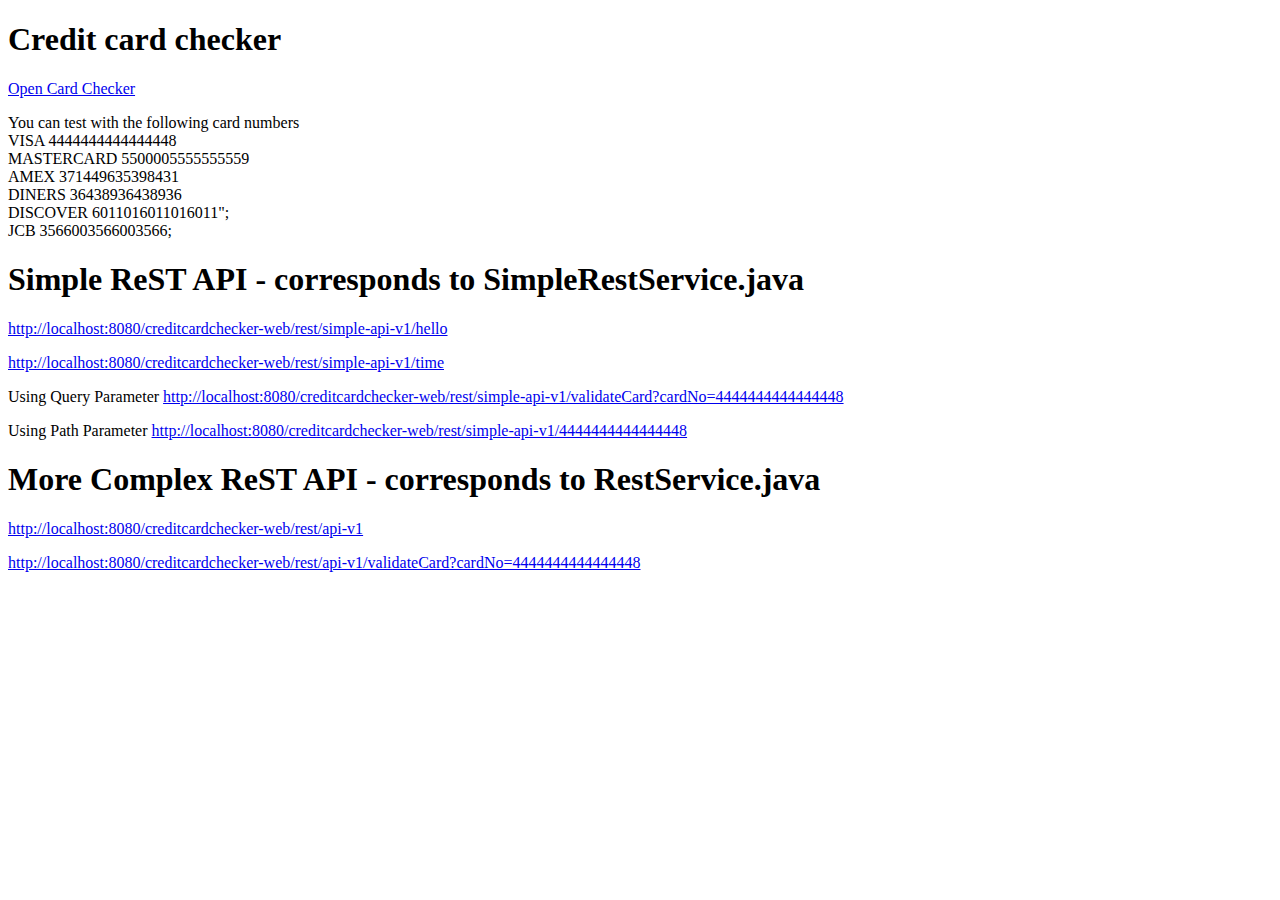
==== web/target/creditcardchecker-web-0.1-SNAPSHOT/index.html @ c76f973c "Add files via upload" ====
<!DOCTYPE html>
<html>
    <head>
        <title>Start Page</title>
        <meta http-equiv="Content-Type" content="text/html; charset=UTF-8">
    </head>
    <body>
        <h1>Credit card checker</h1>

        <a href="./checkcard.jsp" target="_blank" >Open Card Checker</a>

        <p> You can test with the following card numbers
            <BR>VISA  4444444444444448
            <BR>MASTERCARD 5500005555555559
            <BR>AMEX 371449635398431
            <BR>DINERS 36438936438936
            <BR>DISCOVER 6011016011016011";
            <BR>JCB 3566003566003566;
        </p>

        <h1>Simple ReST API - corresponds to SimpleRestService.java</h1>
        <p><a href="http://localhost:8080/creditcardchecker-web/rest/simple-api-v1/hello" >http://localhost:8080/creditcardchecker-web/rest/simple-api-v1/hello</a></p>
        <p><a href="http://localhost:8080/creditcardchecker-web/rest/simple-api-v1/time" >http://localhost:8080/creditcardchecker-web/rest/simple-api-v1/time</a></p>
        <p>Using Query Parameter <a href="http://localhost:8080/creditcardchecker-web/rest/simple-api-v1/validateCard?cardNo=4444444444444448" >http://localhost:8080/creditcardchecker-web/rest/simple-api-v1/validateCard?cardNo=4444444444444448</a></p>
        <p>Using Path Parameter  <a href="http://localhost:8080/creditcardchecker-web/rest/simple-api-v1/validateCard/4444444444444448" >http://localhost:8080/creditcardchecker-web/rest/simple-api-v1/4444444444444448</a></p>

        
        <h1>More Complex ReST API - corresponds to RestService.java</h1>
        <p><a href="http://localhost:8080/creditcardchecker-web/rest/api-v1" >http://localhost:8080/creditcardchecker-web/rest/api-v1</a></p>
        <p><a href="http://localhost:8080/creditcardchecker-web/rest/api-v1/validateCard?cardNo=4444444444444448" >http://localhost:8080/creditcardchecker-web/rest/api-v1/validateCard?cardNo=4444444444444448</a></p>


    </body>
</html>
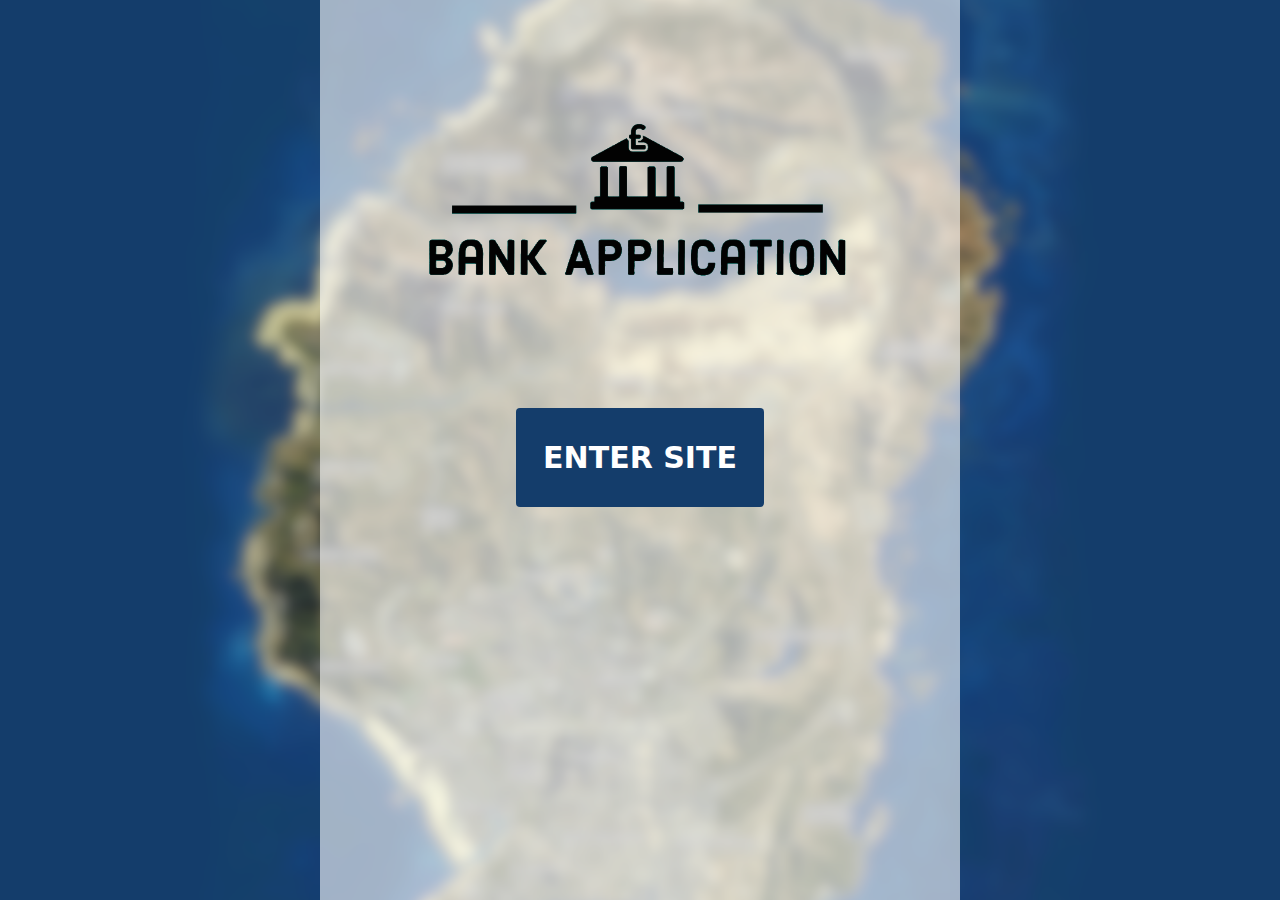
==== commit 3ebd13b0: "front end" ====
--- a/web/target/creditcardchecker-web-0.1-SNAPSHOT/index.html
+++ b/web/target/creditcardchecker-web-0.1-SNAPSHOT/index.html
@@ -1,34 +1,23 @@
-<!DOCTYPE html>
-<html>
-    <head>
-        <title>Start Page</title>
-        <meta http-equiv="Content-Type" content="text/html; charset=UTF-8">
-    </head>
-    <body>
-        <h1>Credit card checker</h1>
-
-        <a href="./checkcard.jsp" target="_blank" >Open Card Checker</a>
-
-        <p> You can test with the following card numbers
-            <BR>VISA  4444444444444448
-            <BR>MASTERCARD 5500005555555559
-            <BR>AMEX 371449635398431
-            <BR>DINERS 36438936438936
-            <BR>DISCOVER 6011016011016011";
-            <BR>JCB 3566003566003566;
-        </p>
-
-        <h1>Simple ReST API - corresponds to SimpleRestService.java</h1>
-        <p><a href="http://localhost:8080/creditcardchecker-web/rest/simple-api-v1/hello" >http://localhost:8080/creditcardchecker-web/rest/simple-api-v1/hello</a></p>
-        <p><a href="http://localhost:8080/creditcardchecker-web/rest/simple-api-v1/time" >http://localhost:8080/creditcardchecker-web/rest/simple-api-v1/time</a></p>
-        <p>Using Query Parameter <a href="http://localhost:8080/creditcardchecker-web/rest/simple-api-v1/validateCard?cardNo=4444444444444448" >http://localhost:8080/creditcardchecker-web/rest/simple-api-v1/validateCard?cardNo=4444444444444448</a></p>
-        <p>Using Path Parameter  <a href="http://localhost:8080/creditcardchecker-web/rest/simple-api-v1/validateCard/4444444444444448" >http://localhost:8080/creditcardchecker-web/rest/simple-api-v1/4444444444444448</a></p>
-
-        
-        <h1>More Complex ReST API - corresponds to RestService.java</h1>
-        <p><a href="http://localhost:8080/creditcardchecker-web/rest/api-v1" >http://localhost:8080/creditcardchecker-web/rest/api-v1</a></p>
-        <p><a href="http://localhost:8080/creditcardchecker-web/rest/api-v1/validateCard?cardNo=4444444444444448" >http://localhost:8080/creditcardchecker-web/rest/api-v1/validateCard?cardNo=4444444444444448</a></p>
-
-
-    </body>
-</html>
+<!DOCTYPE html>
+<html lang="en">
+
+<head>
+    <meta charset="utf-8">
+    <meta name="viewport" content="width=device-width, initial-scale=1.0, shrink-to-fit=no">
+    <title>bank</title>
+    <link rel="stylesheet" href="assets/bootstrap/css/bootstrap.min.css">
+    <link rel="stylesheet" href="assets/css/Footer-Basic.css">
+    <link rel="stylesheet" href="assets/css/styles.css">
+</head>
+
+<body style="opacity: 1;height: 100vh;font-size: 16px;">
+    <div id="indexBackground">
+        <img id="logo" src="assets/img/logo.png" style="width: 75%;">
+        <button class="btn btn-primary" id="btnIndex" type="button" style="font-size: 30px;color: rgb(255,255,255);font-weight: bold;background: rgb(20,61,107);border-style: none;">
+            <a href="./home.jsp" style="color: rgb(255,255,255);">ENTER SITE</a>
+        </button>
+    </div>
+    <script src="assets/bootstrap/js/bootstrap.min.js"></script>
+</body>
+
+</html>--- a/web/target/creditcardchecker-web-0.1-SNAPSHOT/assets/css/Footer-Basic.css
+++ b/web/target/creditcardchecker-web-0.1-SNAPSHOT/assets/css/Footer-Basic.css
@@ -0,0 +1,60 @@
+.footer-basic {
+  padding: 40px 0;
+  background-color: #ffffff;
+  color: #4b4c4d;
+}
+
+.footer-basic ul {
+  padding: 0;
+  list-style: none;
+  text-align: center;
+  font-size: 18px;
+  line-height: 1.6;
+  margin-bottom: 0;
+}
+
+.footer-basic li {
+  padding: 0 10px;
+}
+
+.footer-basic ul a {
+  color: inherit;
+  text-decoration: none;
+  opacity: 0.8;
+}
+
+.footer-basic ul a:hover {
+  opacity: 1;
+}
+
+.footer-basic .social {
+  text-align: center;
+  padding-bottom: 25px;
+}
+
+.footer-basic .social > a {
+  font-size: 24px;
+  width: 40px;
+  height: 40px;
+  line-height: 40px;
+  display: inline-block;
+  text-align: center;
+  border-radius: 50%;
+  border: 1px solid #ccc;
+  margin: 0 8px;
+  color: inherit;
+  opacity: 0.75;
+}
+
+.footer-basic .social > a:hover {
+  opacity: 0.9;
+}
+
+.footer-basic .copyright {
+  margin-top: 15px;
+  text-align: center;
+  font-size: 13px;
+  color: #aaa;
+  margin-bottom: 0;
+}
+
--- a/web/target/creditcardchecker-web-0.1-SNAPSHOT/assets/css/styles.css
+++ b/web/target/creditcardchecker-web-0.1-SNAPSHOT/assets/css/styles.css
@@ -0,0 +1,50 @@
+body {
+  background-image: url('../../assets/img/background.png');
+  background-repeat: inherit;
+  background-size: cover;
+  background-position: center;
+  text-align: center;
+}
+
+#indexBackground {
+  display: block;
+  margin: auto;
+  width: 50%;
+  height: 100%;
+  background-image: url('../../assets/img/backgroundImage.png');
+}
+
+#logo {
+  display: block;
+  padding-top: 10vh;
+  margin: auto;
+}
+
+#btnIndex {
+  display: inline-block;
+  margin: auto;
+  margin-top: 10vh;
+  padding: 3vh;
+}
+
+#homeBackground {
+  display: block;
+  margin: auto;
+  width: 75%;
+  height: 100%;
+  background-image: url('../../assets/img/backgroundImage.png');
+}
+
+#homeLogo {
+}
+
+a {
+  text-decoration: none;
+}
+
+.footer-basic {
+  bottom: 0;
+  position: fixed;
+  width: 75%;
+}
+
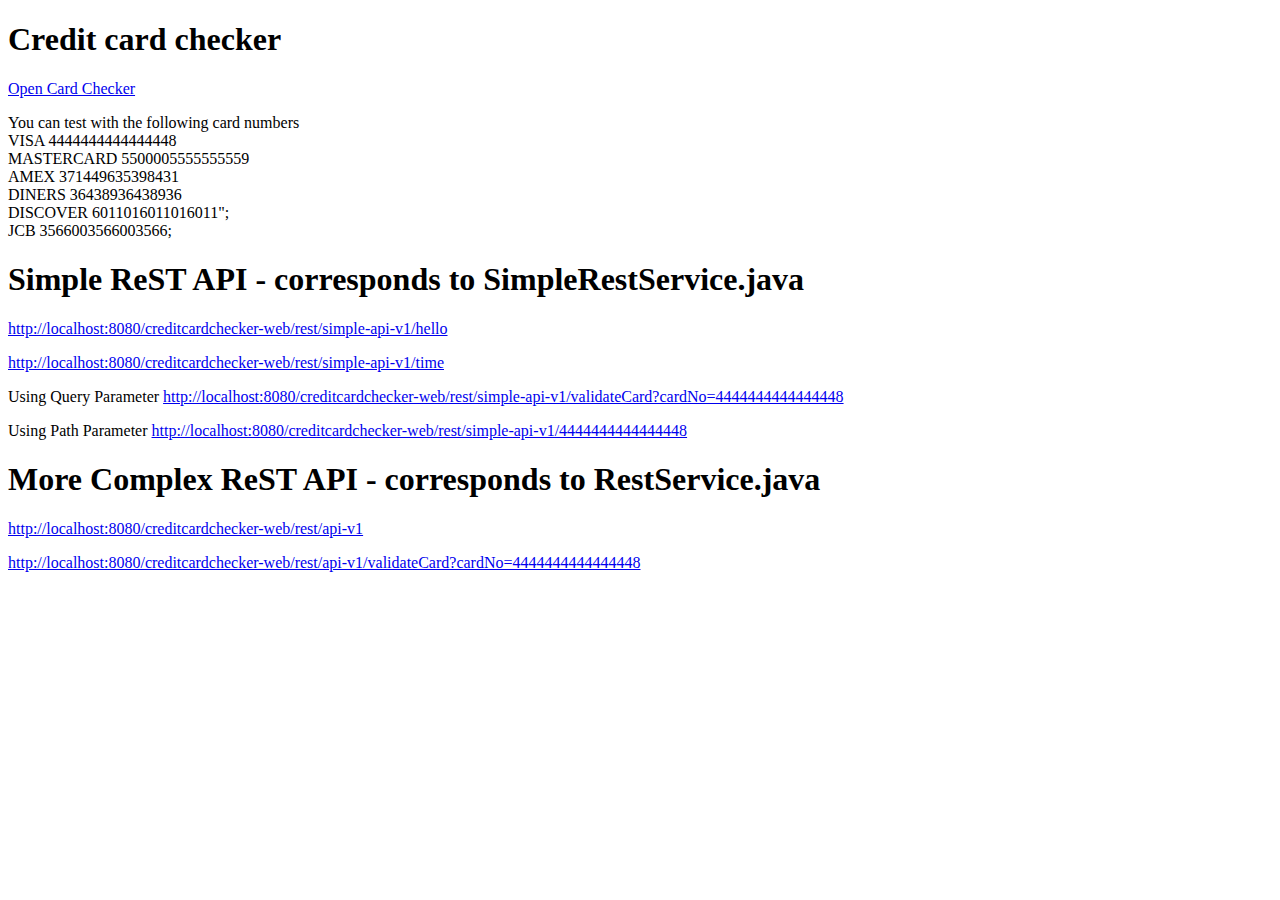
==== commit 7170310e: "upload project without UI" ====
--- a/web/target/creditcardchecker-web-0.1-SNAPSHOT/index.html
+++ b/web/target/creditcardchecker-web-0.1-SNAPSHOT/index.html
@@ -1,23 +1,34 @@
 <!DOCTYPE html>
-<html lang="en">
+<html>
+    <head>
+        <title>Start Page</title>
+        <meta http-equiv="Content-Type" content="text/html; charset=UTF-8">
+    </head>
+    <body>
+        <h1>Credit card checker</h1>
 
-<head>
-    <meta charset="utf-8">
-    <meta name="viewport" content="width=device-width, initial-scale=1.0, shrink-to-fit=no">
-    <title>bank</title>
-    <link rel="stylesheet" href="assets/bootstrap/css/bootstrap.min.css">
-    <link rel="stylesheet" href="assets/css/Footer-Basic.css">
-    <link rel="stylesheet" href="assets/css/styles.css">
-</head>
+        <a href="./checkcard.jsp" target="_blank" >Open Card Checker</a>
 
-<body style="opacity: 1;height: 100vh;font-size: 16px;">
-    <div id="indexBackground">
-        <img id="logo" src="assets/img/logo.png" style="width: 75%;">
-        <button class="btn btn-primary" id="btnIndex" type="button" style="font-size: 30px;color: rgb(255,255,255);font-weight: bold;background: rgb(20,61,107);border-style: none;">
-            <a href="./home.jsp" style="color: rgb(255,255,255);">ENTER SITE</a>
-        </button>
-    </div>
-    <script src="assets/bootstrap/js/bootstrap.min.js"></script>
-</body>
+        <p> You can test with the following card numbers
+            <BR>VISA  4444444444444448
+            <BR>MASTERCARD 5500005555555559
+            <BR>AMEX 371449635398431
+            <BR>DINERS 36438936438936
+            <BR>DISCOVER 6011016011016011";
+            <BR>JCB 3566003566003566;
+        </p>
 
-</html>+        <h1>Simple ReST API - corresponds to SimpleRestService.java</h1>
+        <p><a href="http://localhost:8080/creditcardchecker-web/rest/simple-api-v1/hello" >http://localhost:8080/creditcardchecker-web/rest/simple-api-v1/hello</a></p>
+        <p><a href="http://localhost:8080/creditcardchecker-web/rest/simple-api-v1/time" >http://localhost:8080/creditcardchecker-web/rest/simple-api-v1/time</a></p>
+        <p>Using Query Parameter <a href="http://localhost:8080/creditcardchecker-web/rest/simple-api-v1/validateCard?cardNo=4444444444444448" >http://localhost:8080/creditcardchecker-web/rest/simple-api-v1/validateCard?cardNo=4444444444444448</a></p>
+        <p>Using Path Parameter  <a href="http://localhost:8080/creditcardchecker-web/rest/simple-api-v1/validateCard/4444444444444448" >http://localhost:8080/creditcardchecker-web/rest/simple-api-v1/4444444444444448</a></p>
+
+        
+        <h1>More Complex ReST API - corresponds to RestService.java</h1>
+        <p><a href="http://localhost:8080/creditcardchecker-web/rest/api-v1" >http://localhost:8080/creditcardchecker-web/rest/api-v1</a></p>
+        <p><a href="http://localhost:8080/creditcardchecker-web/rest/api-v1/validateCard?cardNo=4444444444444448" >http://localhost:8080/creditcardchecker-web/rest/api-v1/validateCard?cardNo=4444444444444448</a></p>
+
+
+    </body>
+</html>
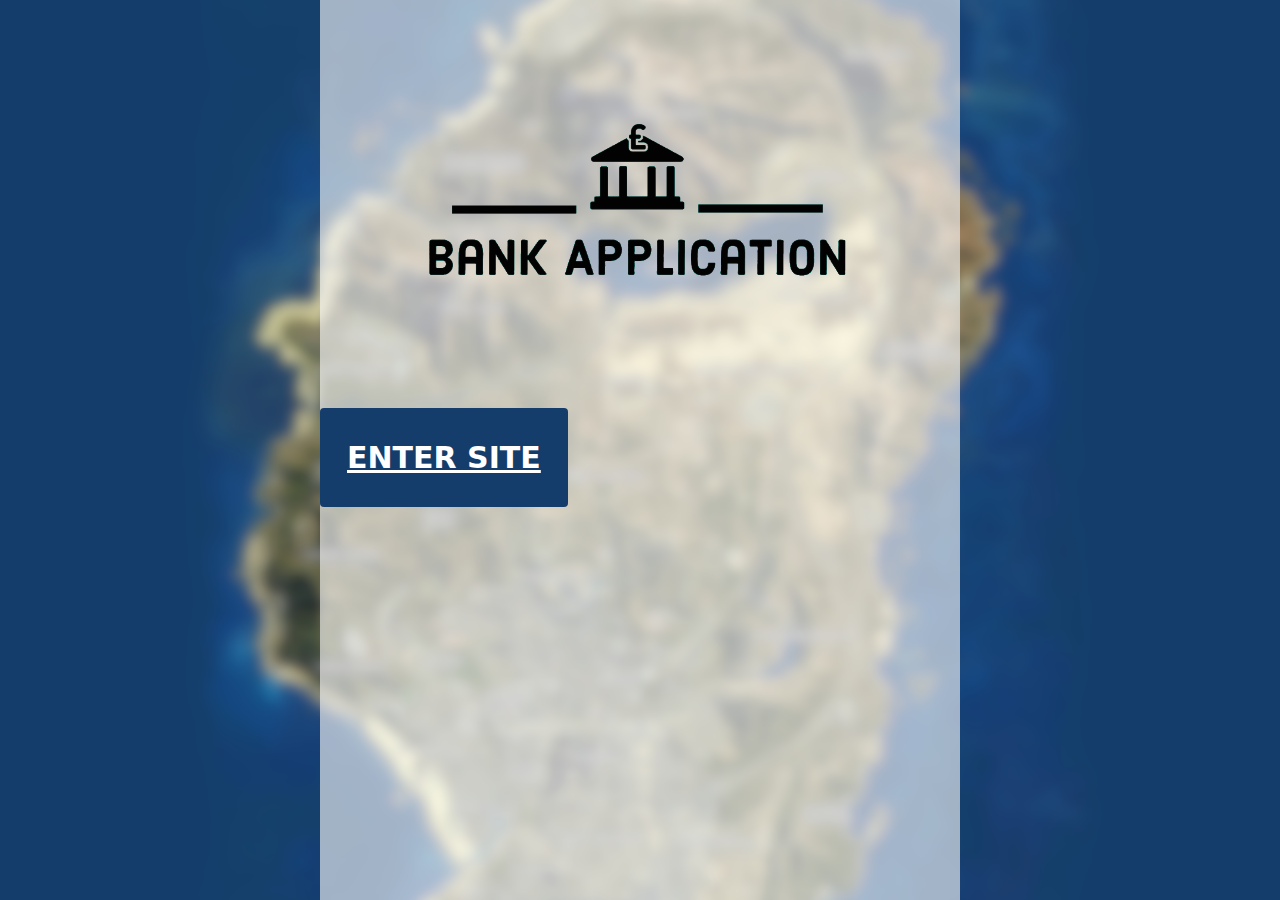
==== commit 819a96eb: "improved UI" ====
--- a/web/target/creditcardchecker-web-0.1-SNAPSHOT/index.html
+++ b/web/target/creditcardchecker-web-0.1-SNAPSHOT/index.html
@@ -1,34 +1,23 @@
 <!DOCTYPE html>
-<html>
-    <head>
-        <title>Start Page</title>
-        <meta http-equiv="Content-Type" content="text/html; charset=UTF-8">
-    </head>
-    <body>
-        <h1>Credit card checker</h1>
+<html lang="en">
 
-        <a href="./checkcard.jsp" target="_blank" >Open Card Checker</a>
+<head>
+    <meta charset="utf-8">
+    <meta name="viewport" content="width=device-width, initial-scale=1.0, shrink-to-fit=no">
+    <title>bank</title>
+    <link rel="stylesheet" href="assets/bootstrap/css/bootstrap.min.css">
+    <link rel="stylesheet" href="assets/css/Footer-Basic.css">
+    <link rel="stylesheet" href="assets/css/styles.css">
+</head>
 
-        <p> You can test with the following card numbers
-            <BR>VISA  4444444444444448
-            <BR>MASTERCARD 5500005555555559
-            <BR>AMEX 371449635398431
-            <BR>DINERS 36438936438936
-            <BR>DISCOVER 6011016011016011";
-            <BR>JCB 3566003566003566;
-        </p>
+<body style="opacity: 1;height: 100vh;font-size: 16px;">
+    <div id="indexBackground">
+        <img id="logo" src="assets/img/logo.png" style="width: 75%;">
+        <button class="btn btn-primary" id="btnIndex" type="button" style="font-size: 30px;color: rgb(255,255,255);font-weight: bold;background: rgb(20,61,107);border-style: none;">
+            <a href="./first.jsp" style="color: rgb(255,255,255);">ENTER SITE</a>
+        </button>
+    </div>
+    <script src="assets/bootstrap/js/bootstrap.min.js"></script>
+</body>
 
-        <h1>Simple ReST API - corresponds to SimpleRestService.java</h1>
-        <p><a href="http://localhost:8080/creditcardchecker-web/rest/simple-api-v1/hello" >http://localhost:8080/creditcardchecker-web/rest/simple-api-v1/hello</a></p>
-        <p><a href="http://localhost:8080/creditcardchecker-web/rest/simple-api-v1/time" >http://localhost:8080/creditcardchecker-web/rest/simple-api-v1/time</a></p>
-        <p>Using Query Parameter <a href="http://localhost:8080/creditcardchecker-web/rest/simple-api-v1/validateCard?cardNo=4444444444444448" >http://localhost:8080/creditcardchecker-web/rest/simple-api-v1/validateCard?cardNo=4444444444444448</a></p>
-        <p>Using Path Parameter  <a href="http://localhost:8080/creditcardchecker-web/rest/simple-api-v1/validateCard/4444444444444448" >http://localhost:8080/creditcardchecker-web/rest/simple-api-v1/4444444444444448</a></p>
-
-        
-        <h1>More Complex ReST API - corresponds to RestService.java</h1>
-        <p><a href="http://localhost:8080/creditcardchecker-web/rest/api-v1" >http://localhost:8080/creditcardchecker-web/rest/api-v1</a></p>
-        <p><a href="http://localhost:8080/creditcardchecker-web/rest/api-v1/validateCard?cardNo=4444444444444448" >http://localhost:8080/creditcardchecker-web/rest/api-v1/validateCard?cardNo=4444444444444448</a></p>
-
-
-    </body>
-</html>
+</html>--- a/web/target/creditcardchecker-web-0.1-SNAPSHOT/assets/css/Footer-Basic.css
+++ b/web/target/creditcardchecker-web-0.1-SNAPSHOT/assets/css/Footer-Basic.css
@@ -0,0 +1,79 @@
+
+
+/* CONTENTS---------------------------------------------------------
+
+ 1. Overall Styling
+ 2. Index Page Styling
+ 3. Background Styling
+ 4. Navbar
+ 5. Home Page Styling
+
+*/
+
+/* 1. Overall Styling */
+body {
+  background-image: url('../../assets/img/background.png');
+  background-repeat: inherit;
+  background-size: cover;
+  background-position: center;
+}
+
+/* 2. Index Page Styling */
+
+#indexBackground {
+  display: block;
+  margin: auto;
+  width: 50%;
+  height: 100%;
+  background-image: url('../../assets/img/backgroundImage.png');
+}
+
+#btnIndex {
+  display: inline-block;
+  margin: auto;
+  margin-top: 10vh;
+  padding: 3vh;
+}
+
+#logo {
+  display: block;
+  padding-top: 10vh;
+  margin: auto;
+}
+
+/* 3. Background Styling */
+
+#homeBackground {
+  display: block;
+  margin: auto;
+  width: 75%;
+  height: 100%;
+  background-image: url('../../assets/img/backgroundImage.png');
+}
+
+/* 4. Navbar  */
+
+
+
+.nav-link{
+    color: rgb(255,255,255);
+}
+
+.navbar-nav{
+    color: rgb(255,255,255);
+}
+
+/* 5. Home Page Styling */
+
+.row {
+    display: flex;
+    flex-direction: row;
+}
+
+.container{
+    width: 100%;
+}
+
+.col{
+    width: 50%;
+}
--- a/web/target/creditcardchecker-web-0.1-SNAPSHOT/assets/css/styles.css
+++ b/web/target/creditcardchecker-web-0.1-SNAPSHOT/assets/css/styles.css
@@ -0,0 +1,82 @@
+
+
+/* CONTENTS---------------------------------------------------------
+
+ 1. Overall Styling
+ 2. Index Page Styling
+ 3. Background Styling
+ 4. Navbar
+ 5. Home Page Styling
+
+*/
+
+/* 1. Overall Styling */
+body {
+  background-image: url('../../assets/img/background.png');
+  background-repeat: inherit;
+  background-size: cover;
+  background-position: center;
+}
+
+/* 2. Index Page Styling */
+
+#indexBackground {
+  display: block;
+  margin: auto;
+  width: 50%;
+  height: 100%;
+  background-image: url('../../assets/img/backgroundImage.png');
+}
+
+#btnIndex {
+  display: inline-block;
+  margin: auto;
+  margin-top: 10vh;
+  padding: 3vh;
+}
+
+#logo {
+  display: block;
+  padding-top: 10vh;
+  margin: auto;
+}
+
+/* 3. Background Styling */
+
+#homeBackground {
+  display: block;
+  margin: auto;
+  width: 75%;
+  height: 100%;
+  background-image: url('../../assets/img/backgroundImage.png');
+}
+
+
+/* 4. Navbar  */
+
+
+
+.nav-link{
+    color: rgb(255,255,255);
+}
+
+.navbar-nav{
+    color: rgb(255,255,255);
+}
+
+/* 5. Home Page Styling */
+
+.row {
+    display: flex;
+    flex-direction: row;
+}
+
+.container{
+    width: 100%;
+}
+
+.col{
+    width: 50%;
+}
+
+
